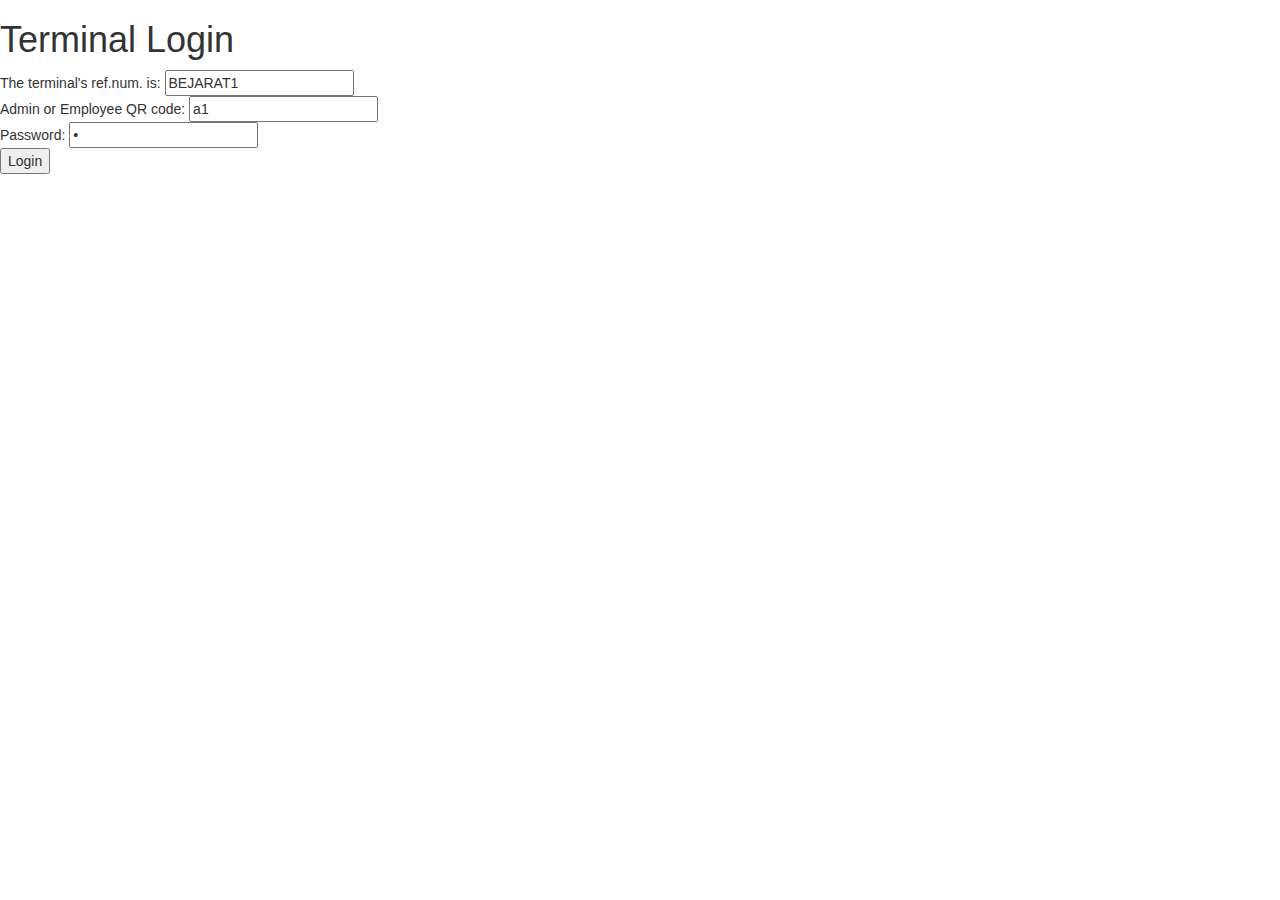
==== entrance/index.html @ 2e823de0 "terminal webapp beta" ====
<!DOCTYPE html>
<html>
	<head>
		<meta charset="UTF-8">
		<title>QR Entrance System Terminal</title>
		<script type="text/javascript" src="../common/js/lib/jquery-3.1.1.min.js"></script>
		<script type="text/javascript" src="../common/js/lib/notify.min.js"></script>
        <script type="text/javascript" src="../common/js/general.js"></script>
        <script type="text/javascript" src="../common/js/lib/instascan.min.js"></script>
        <!-- <script type="text/javascript" src="js/additional.js"></script> -->
        <script type="text/javascript" src="js/index.js"></script>
        <script type="text/javascript" src="../common/js/lib/bootstrap.js"></script>
        <link rel="stylesheet" href="../common/css/bootstrap.css">
        <meta name="viewport" content="width=device-width, initial-scale=1" />
	</head>
	<body>

		<div id="terminalWrapper">
			<div id="terminalLoginScreen">
				<h1>Terminal Login</h1>
				<span id="loginStatusMessage"></span>
				<form>
					<p>The terminal's ref.num. is: <input class="target" type="text" id="loginRefnum" value="BEJARAT1"><br>
					Admin or Employee QR code: <input class="target" type="text" id="loginQr" value="a1"><br>
					Password: <input class="target"type="password" id="loginPass" value="0"><br>
					<input type="submit" id="loginBtn" value="Login"></p>
				</form>
			</div>

			<div id="terminalLogoutScreen">
			</div>

			<div id="terminalMenuScreen">
				<h1>QR beléptető rendszer</h1>

				<input type="submit" id="enterBtn" value="Beléptetés">
				<input type="submit" id="exitBtn" value="kiléptetés">
				<input type="submit" id="szolgBtn" value="Szolgáltalás igénybevétele">
				<input type="submit" id="logoutBtn" value="Kijelentkezés">
			</div>

			<div id="terminalEnterScreen">
				<h1>Beléptetés</h1>

				<form>
					<p><input type="submit" class="backToMenu" value="Back to the menu">
					Password: <input class="target" type="password" id="enterPass" value="0"><br>
					<input type="submit" id="enterSubmit" value="Enter"></p>
				</form>
			</div>

			<div id="terminalExitScreen">
			</div>
			
			<div id="terminalPaidServicesScreen">
				<input type="submit" class="backToMenu" value="Back to the menu">

				<table id="servicelist">
					<tr class="clicker" id="s00">
						<td colspan="2">
							Szolgáltalás1
						</td>
					</tr>
					<tr id="p00">
						<td>
							Megnevezés1
						</td>
						<td>
							100
						</td>
					</tr>
				</table>
			</div>
			
			<div id="terminalUseServiceScreen">
				<h1>Use service</h1>

				<form>
					<p><input type="submit" class="backToMenu" value="Back to the menu">
					Password: <input class="target" type="password" id="serviceUsePass" value="0"><br>
					<input type="submit" id="serviceUseSubmit" value="USE SERVICE"></p>
				</form>
			</div>
			
			<div id="qrScanPreview">
				<input type="submit" class="backToMenu" value="Back to the menu">
				<video id="preview"></video>
			</div>
			
			<div id="pleaseWaitScreen">
				<p>Processing request. Please wait...</p>
			</div>
		</div>
</html>
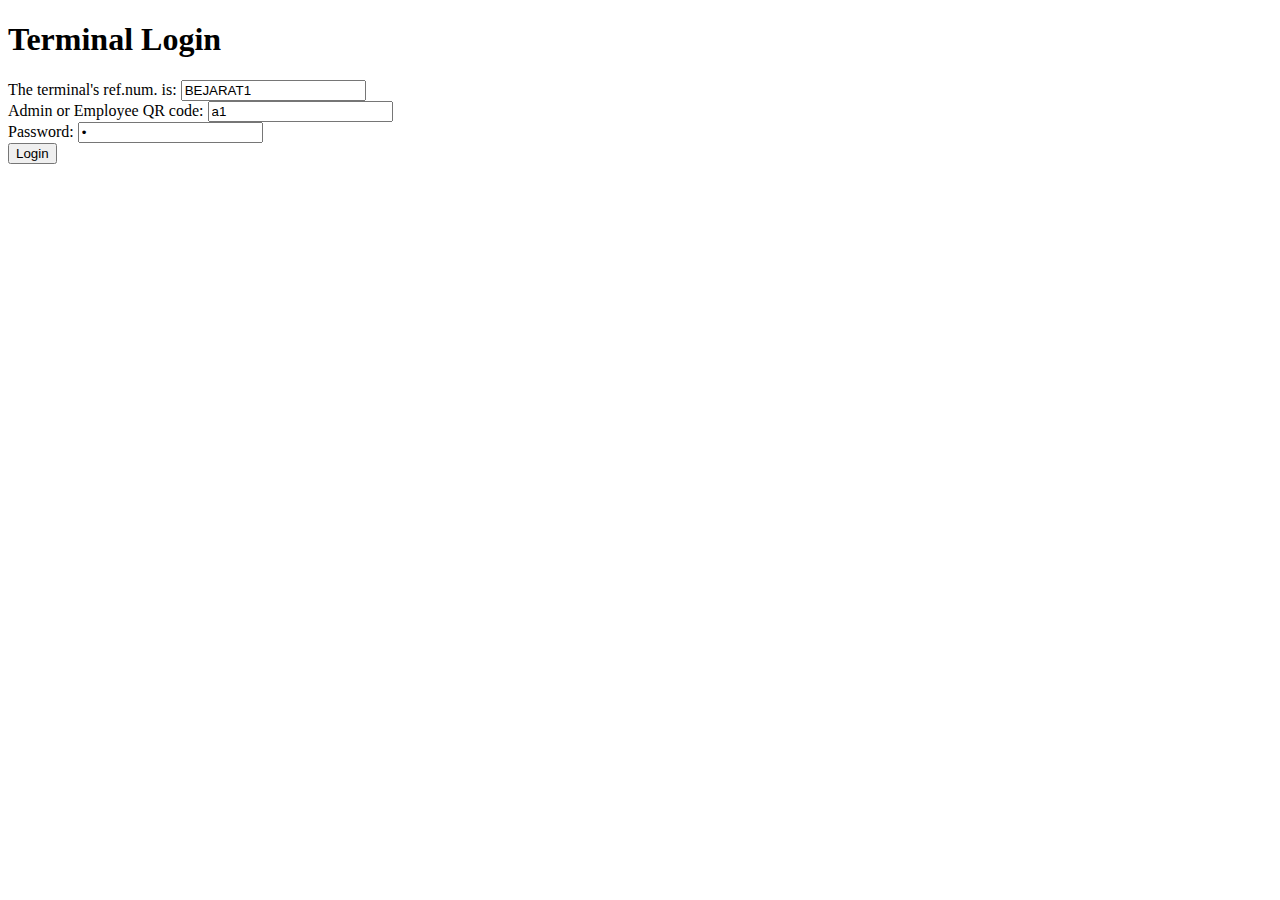
==== commit c5b7e3e9: "ssh server added" ====
--- a/entrance/index.html
+++ b/entrance/index.html
@@ -7,10 +7,9 @@
 		<script type="text/javascript" src="../common/js/lib/notify.min.js"></script>
         <script type="text/javascript" src="../common/js/general.js"></script>
         <script type="text/javascript" src="../common/js/lib/instascan.min.js"></script>
-        <!-- <script type="text/javascript" src="js/additional.js"></script> -->
-        <script type="text/javascript" src="js/index.js"></script>
-        <script type="text/javascript" src="../common/js/lib/bootstrap.js"></script>
-        <link rel="stylesheet" href="../common/css/bootstrap.css">
+        <script type="text/javascript" src="../common/js/lib/bootstrap.min.js"></script>
+        <link rel="stylesheet" href="../common/css/bootstrap.min.css">
+		<script type="text/javascript" src="js/index.js"></script>
         <meta name="viewport" content="width=device-width, initial-scale=1" />
 	</head>
 	<body>
@@ -43,7 +42,7 @@
 				<h1>Beléptetés</h1>
 
 				<form>
-					<p><input type="submit" class="backToMenu" value="Back to the menu">
+					<p><input type="submit" class="backToMenu" value="Back to the menu"><br>
 					Password: <input class="target" type="password" id="enterPass" value="0"><br>
 					<input type="submit" id="enterSubmit" value="Enter"></p>
 				</form>
@@ -53,22 +52,12 @@
 			</div>
 			
 			<div id="terminalPaidServicesScreen">
-				<input type="submit" class="backToMenu" value="Back to the menu">
+				<input type="submit" class="backToMenu" value="Back to the menu"><br>
 
-				<table id="servicelist">
-					<tr class="clicker" id="s00">
-						<td colspan="2">
-							Szolgáltalás1
-						</td>
-					</tr>
-					<tr id="p00">
-						<td>
-							Megnevezés1
-						</td>
-						<td>
-							100
-						</td>
-					</tr>
+				<table id="servicelist" class="table table-bordered table-inverse">
+					<tbody>
+					<tr class="clicker" id="s00"><td colspan="2">Szolgáltalás1</td></tr><tr id="p00"><td>Megnevezés1</td><td>100</td></tr>
+					</tbody>
 				</table>
 			</div>
 			
@@ -76,14 +65,14 @@
 				<h1>Use service</h1>
 
 				<form>
-					<p><input type="submit" class="backToMenu" value="Back to the menu">
+					<p><input type="submit" class="backToMenu" value="Back to the menu"><br>
 					Password: <input class="target" type="password" id="serviceUsePass" value="0"><br>
 					<input type="submit" id="serviceUseSubmit" value="USE SERVICE"></p>
 				</form>
 			</div>
 			
 			<div id="qrScanPreview">
-				<input type="submit" class="backToMenu" value="Back to the menu">
+				<input type="submit" class="backToMenu" value="Back to the menu"><br>
 				<video id="preview"></video>
 			</div>
 			
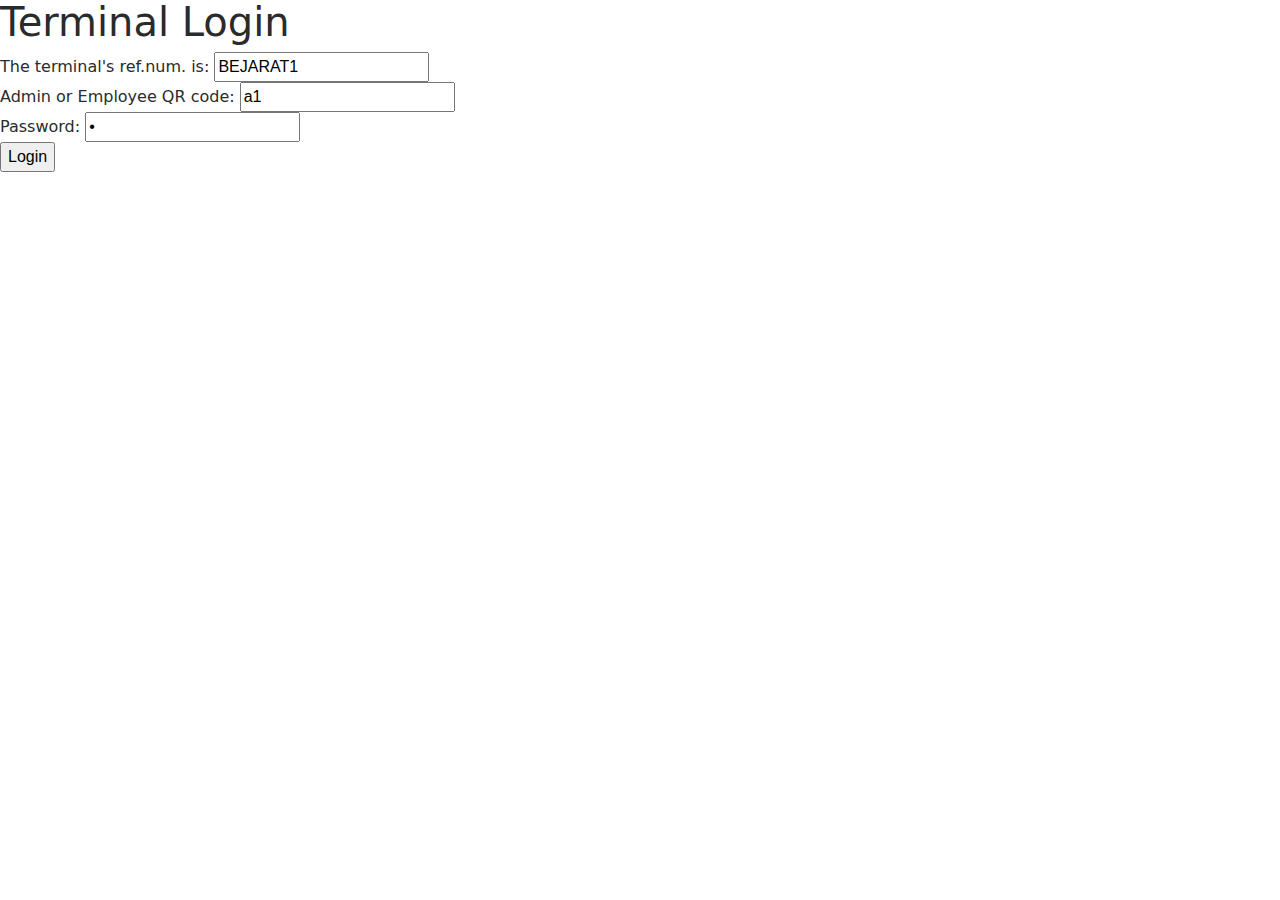
==== commit 76a7f632: "allow access origin headers fix" ====
--- a/entrance/index.html
+++ b/entrance/index.html
@@ -7,6 +7,7 @@
 		<script type="text/javascript" src="../common/js/lib/notify.min.js"></script>
         <script type="text/javascript" src="../common/js/general.js"></script>
         <script type="text/javascript" src="../common/js/lib/instascan.min.js"></script>
+        <script type="text/javascript" src="../common/js/lib/tether.min.js"></script>
         <script type="text/javascript" src="../common/js/lib/bootstrap.min.js"></script>
         <link rel="stylesheet" href="../common/css/bootstrap.min.css">
 		<script type="text/javascript" src="js/index.js"></script>
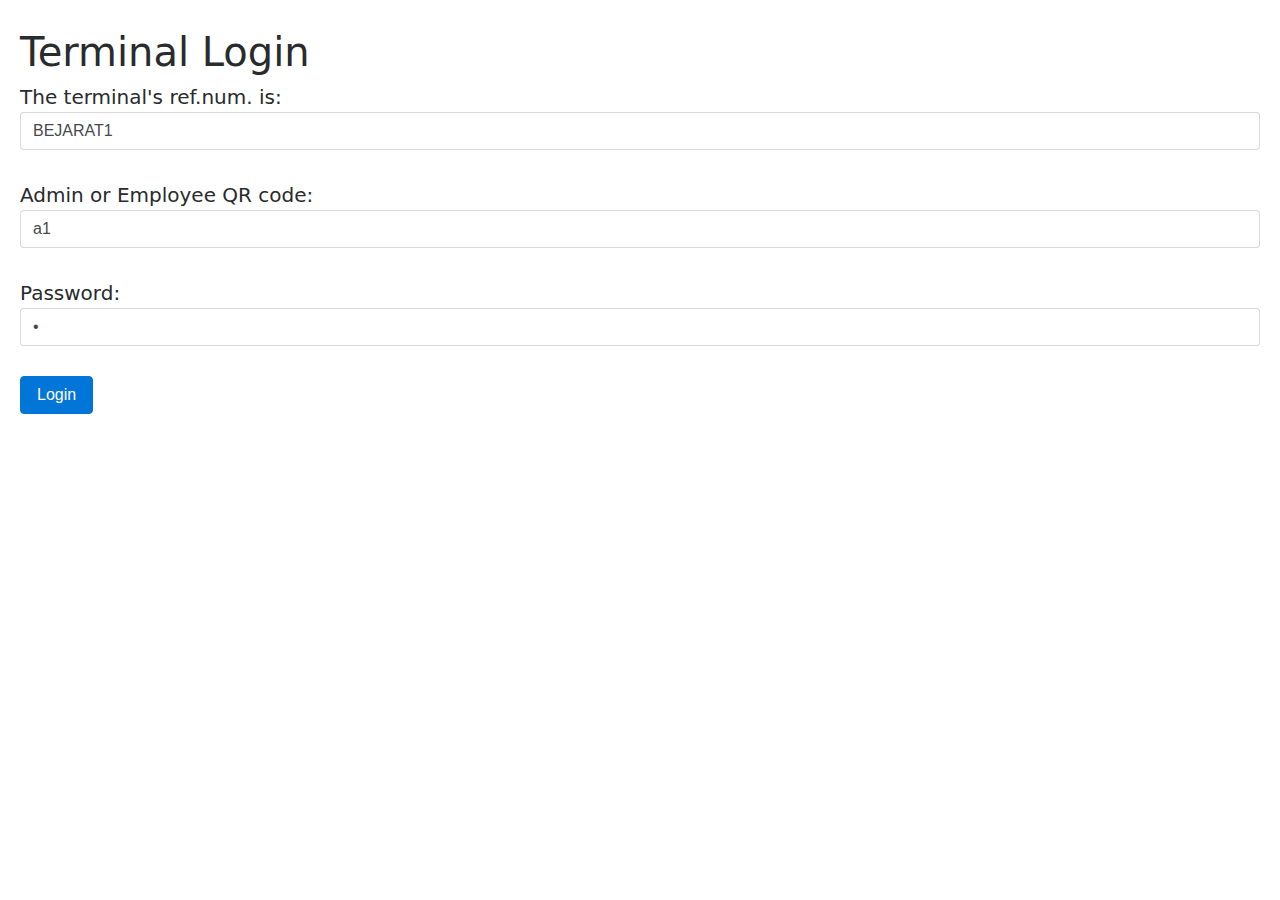
==== commit f29737ee: "cross origin header added to server and portchange to 443" ====
--- a/entrance/index.html
+++ b/entrance/index.html
@@ -11,69 +11,73 @@
         <script type="text/javascript" src="../common/js/lib/bootstrap.min.js"></script>
         <link rel="stylesheet" href="../common/css/bootstrap.min.css">
 		<script type="text/javascript" src="js/index.js"></script>
+		<style>body { padding:20px;margin-top:10px; } p { font-size: 15pt; }</style>
         <meta name="viewport" content="width=device-width, initial-scale=1" />
 	</head>
 	<body>
 
 		<div id="terminalWrapper">
+			<div id="terminalMenuBackButton">
+				<input type="button" id="backToMenu" class="btn btn-default" value="Back to the menu"><hr>
+			</div>
+			
 			<div id="terminalLoginScreen">
 				<h1>Terminal Login</h1>
-				<span id="loginStatusMessage"></span>
 				<form>
-					<p>The terminal's ref.num. is: <input class="target" type="text" id="loginRefnum" value="BEJARAT1"><br>
-					Admin or Employee QR code: <input class="target" type="text" id="loginQr" value="a1"><br>
-					Password: <input class="target"type="password" id="loginPass" value="0"><br>
-					<input type="submit" id="loginBtn" value="Login"></p>
+					<p>The terminal's ref.num. is: 
+						<input class="form-control" type="text" id="loginRefnum" value="BEJARAT1"><br>
+					Admin or Employee QR code: 
+						<input class="form-control" type="text" id="loginQr" value="a1"><br>
+					Password: 
+						<input class="form-control" type="password" id="loginPass" value="0"><br>
+					<input type="submit" id="loginBtn" class="btn btn-primary" value="Login"></p>
 				</form>
 			</div>
 
-			<div id="terminalLogoutScreen">
-			</div>
-
 			<div id="terminalMenuScreen">
-				<h1>QR beléptető rendszer</h1>
-
-				<input type="submit" id="enterBtn" value="Beléptetés">
-				<input type="submit" id="exitBtn" value="kiléptetés">
-				<input type="submit" id="szolgBtn" value="Szolgáltalás igénybevétele">
-				<input type="submit" id="logoutBtn" value="Kijelentkezés">
+				<h1>QR Entrance System - Terminal</h1>
+				<p>Choose a task to perform:</p>
+				<input type="button" class="btn btn-default btn-block" id="enterBtn" value="Entering">
+				<input type="button" class="btn btn-default btn-block" id="exitBtn" value="Exiting">
+				<input type="button" class="btn btn-default btn-block" id="szolgBtn" value="Using a service">
+				<input type="button" class="btn btn-default btn-block" id="logoutBtn" value="Log out this terminal">
 			</div>
 
 			<div id="terminalEnterScreen">
-				<h1>Beléptetés</h1>
-
+				<h1>Entering</h1>
+				<p>Scan your QR code:</p>
 				<form>
-					<p><input type="submit" class="backToMenu" value="Back to the menu"><br>
-					Password: <input class="target" type="password" id="enterPass" value="0"><br>
-					<input type="submit" id="enterSubmit" value="Enter"></p>
+					<p>Your password: <input class="form-control" type="password" id="enterPass" value="0"><br>
+					<input type="submit" id="enterSubmit" class="btn btn-primary" value="Enter"></p>
 				</form>
 			</div>
 
 			<div id="terminalExitScreen">
 			</div>
 			
-			<div id="terminalPaidServicesScreen">
-				<input type="submit" class="backToMenu" value="Back to the menu"><br>
+			<div id="terminalPaidServicesScreen">				
+				<h1>Using a service</h1>
+				<p>Choose a service to use from the list:</p>				
 
 				<table id="servicelist" class="table table-bordered table-inverse">
 					<tbody>
-					<tr class="clicker" id="s00"><td colspan="2">Szolgáltalás1</td></tr><tr id="p00"><td>Megnevezés1</td><td>100</td></tr>
+					<!-- <tr class="clicker" id="s00"><td colspan="2">Szolgáltalás1</td></tr><tr id="p00"><td>Megnevezés1</td><td>100</td></tr> -->
 					</tbody>
 				</table>
 			</div>
 			
 			<div id="terminalUseServiceScreen">
-				<h1>Use service</h1>
+				<h1>Using a service</h1>
+				<p>Please enter your password to pay for the service.</p>	
 
 				<form>
-					<p><input type="submit" class="backToMenu" value="Back to the menu"><br>
-					Password: <input class="target" type="password" id="serviceUsePass" value="0"><br>
-					<input type="submit" id="serviceUseSubmit" value="USE SERVICE"></p>
+					<input class="form-control" type="password" id="serviceUsePass" value="0"><br>
+					<input type="submit" id="serviceUseSubmit" class="btn btn-primary" value="USE SERVICE">
 				</form>
 			</div>
 			
 			<div id="qrScanPreview">
-				<input type="submit" class="backToMenu" value="Back to the menu"><br>
+				<p>Please scan your QR code here:</p>
 				<video id="preview"></video>
 			</div>
 			
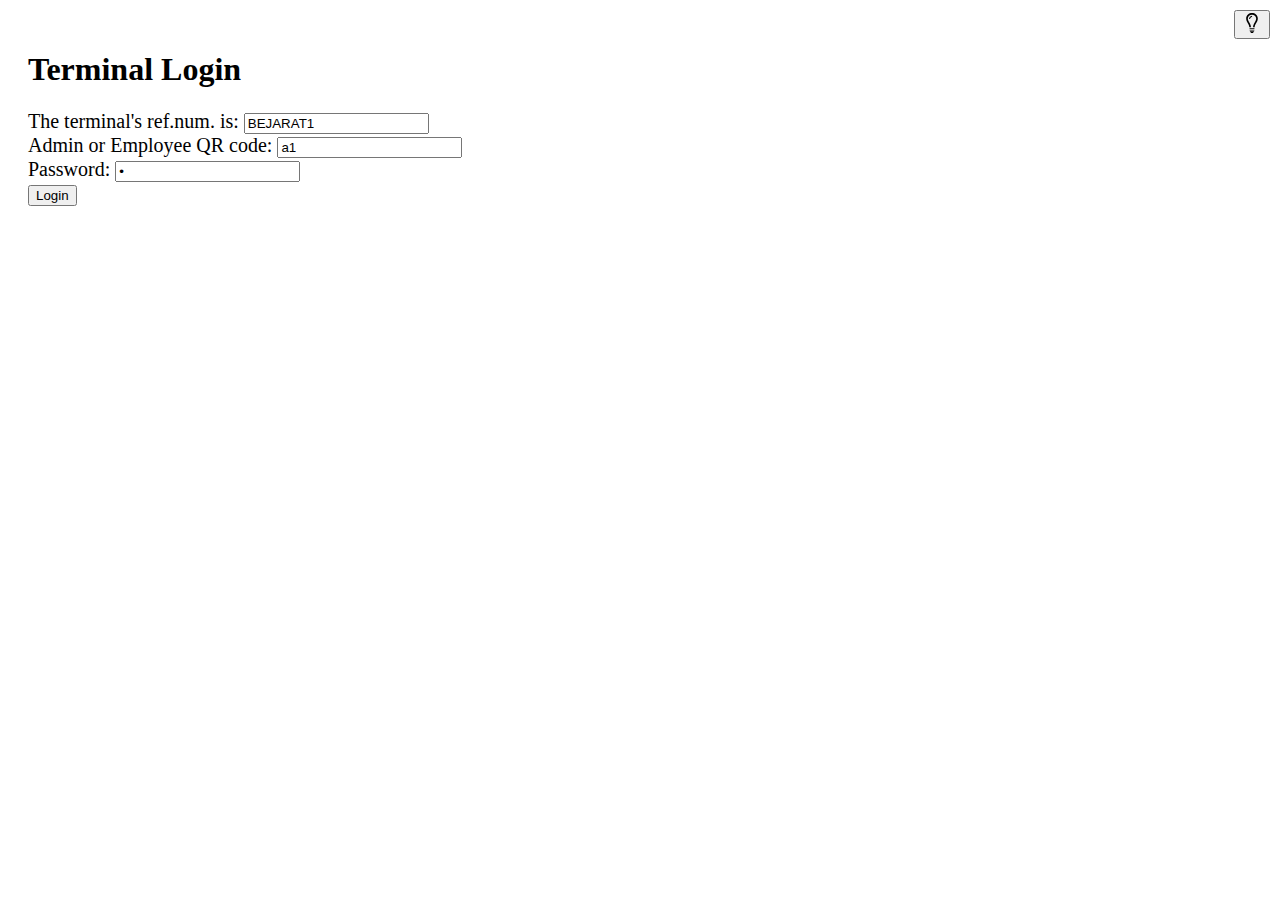
==== commit 19d49b2f: "using stored data" ====
--- a/entrance/index.html
+++ b/entrance/index.html
@@ -3,25 +3,66 @@
 	<head>
 		<meta charset="UTF-8">
 		<title>QR Entrance System Terminal</title>
+		<link rel="stylesheet" href="../common/css/bootstrap.min.css.bak">
+		<style id="basic">
+			body { 
+				padding:20px;
+				margin-top:10px; 
+			} 
+			p { 
+				font-size: 15pt; 
+			}
+			#setOtherTheme{
+				position:absolute;
+				top:10px;
+				right: 10px;
+ 			}
+			span.lightbulb {
+				background: url(svg/iconmonstr-light-bulb-12.svg) no-repeat center;
+				background-size: contain;
+				cursor: pointer;
+				display: inline-block;
+				height: 20px;
+				width: 20px;
+			}
+		</style>
+		<style id="light">
+				body {
+					color: black;
+					background-color: white;
+				}
+			</style>
+			<style id="dark">
+				body {
+					color: white;
+					background-color: black;
+				}
+			</style>
 		<script type="text/javascript" src="../common/js/lib/jquery-3.1.1.min.js"></script>
 		<script type="text/javascript" src="../common/js/lib/notify.min.js"></script>
         <script type="text/javascript" src="../common/js/general.js"></script>
         <script type="text/javascript" src="../common/js/lib/instascan.min.js"></script>
         <script type="text/javascript" src="../common/js/lib/tether.min.js"></script>
         <script type="text/javascript" src="../common/js/lib/bootstrap.min.js"></script>
-        <link rel="stylesheet" href="../common/css/bootstrap.min.css">
 		<script type="text/javascript" src="js/index.js"></script>
-		<style>body { padding:20px;margin-top:10px; } p { font-size: 15pt; }</style>
+		<script type="text/javascript" src="../common/js/lib/jwt-decode.min.js"></script>
+		
         <meta name="viewport" content="width=device-width, initial-scale=1" />
 	</head>
 	<body>
 
 		<div id="terminalWrapper">
-			<div id="terminalMenuBackButton">
+			<div id="themeChoosing">
+				<button type="button" id="setOtherTheme" class="btn btn-default" title="Switch Between Light and Dark Mode">
+						<span class="lightbulb"></span>
+				</button>
+			</div>
+
+			<div id="terminalMenuBackButton" style="display: none;">
 				<input type="button" id="backToMenu" class="btn btn-default" value="Back to the menu"><hr>
 			</div>
 			
-			<div id="terminalLoginScreen">
+			<div id="terminalLoginScreen" style="display: none;">
 				<h1>Terminal Login</h1>
 				<form>
 					<p>The terminal's ref.num. is: 
@@ -34,7 +75,7 @@
 				</form>
 			</div>
 
-			<div id="terminalMenuScreen">
+			<div id="terminalMenuScreen" style="display: none;">
 				<h1>QR Entrance System - Terminal</h1>
 				<p>Choose a task to perform:</p>
 				<input type="button" class="btn btn-default btn-block" id="enterBtn" value="Entering">
@@ -43,7 +84,7 @@
 				<input type="button" class="btn btn-default btn-block" id="logoutBtn" value="Log out this terminal">
 			</div>
 
-			<div id="terminalEnterScreen">
+			<div id="terminalEnterScreen" style="display: none;">
 				<h1>Entering</h1>
 				<p>Scan your QR code:</p>
 				<form>
@@ -52,21 +93,21 @@
 				</form>
 			</div>
 
-			<div id="terminalExitScreen">
+			<div id="terminalExitScreen" style="display: none;">
 			</div>
 			
-			<div id="terminalPaidServicesScreen">				
+			<div id="terminalPaidServicesScreen" style="display: none;">				
 				<h1>Using a service</h1>
 				<p>Choose a service to use from the list:</p>				
 
-				<table id="servicelist" class="table table-bordered table-inverse">
+				<table id="servicelist" class="table table-bordered table-inverse table-hover">
 					<tbody>
 					<!-- <tr class="clicker" id="s00"><td colspan="2">Szolgáltalás1</td></tr><tr id="p00"><td>Megnevezés1</td><td>100</td></tr> -->
 					</tbody>
 				</table>
 			</div>
 			
-			<div id="terminalUseServiceScreen">
+			<div id="terminalUseServiceScreen" style="display: none;">
 				<h1>Using a service</h1>
 				<p>Please enter your password to pay for the service.</p>	
 
@@ -76,12 +117,12 @@
 				</form>
 			</div>
 			
-			<div id="qrScanPreview">
+			<div id="qrScanPreview" style="display: none;">
 				<p>Please scan your QR code here:</p>
 				<video id="preview"></video>
 			</div>
 			
-			<div id="pleaseWaitScreen">
+			<div id="pleaseWaitScreen" style="display: none;">
 				<p>Processing request. Please wait...</p>
 			</div>
 		</div>
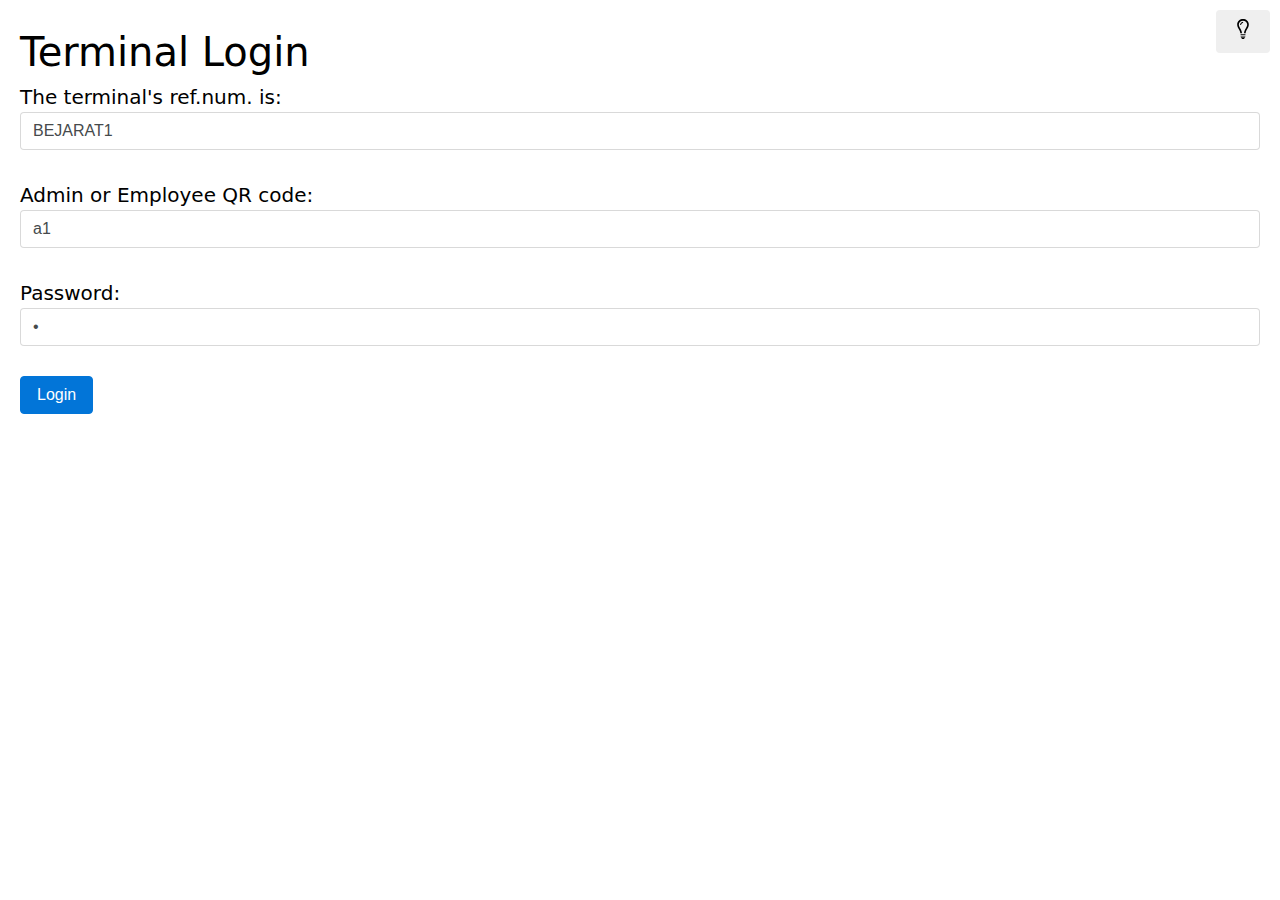
==== commit 2704af4b: "css href fix" ====
--- a/entrance/index.html
+++ b/entrance/index.html
@@ -3,7 +3,7 @@
 	<head>
 		<meta charset="UTF-8">
 		<title>QR Entrance System Terminal</title>
-		<link rel="stylesheet" href="../common/css/bootstrap.min.css.bak">
+		<link rel="stylesheet" href="../common/css/bootstrap.min.css">
 		<style id="basic">
 			body { 
 				padding:20px;
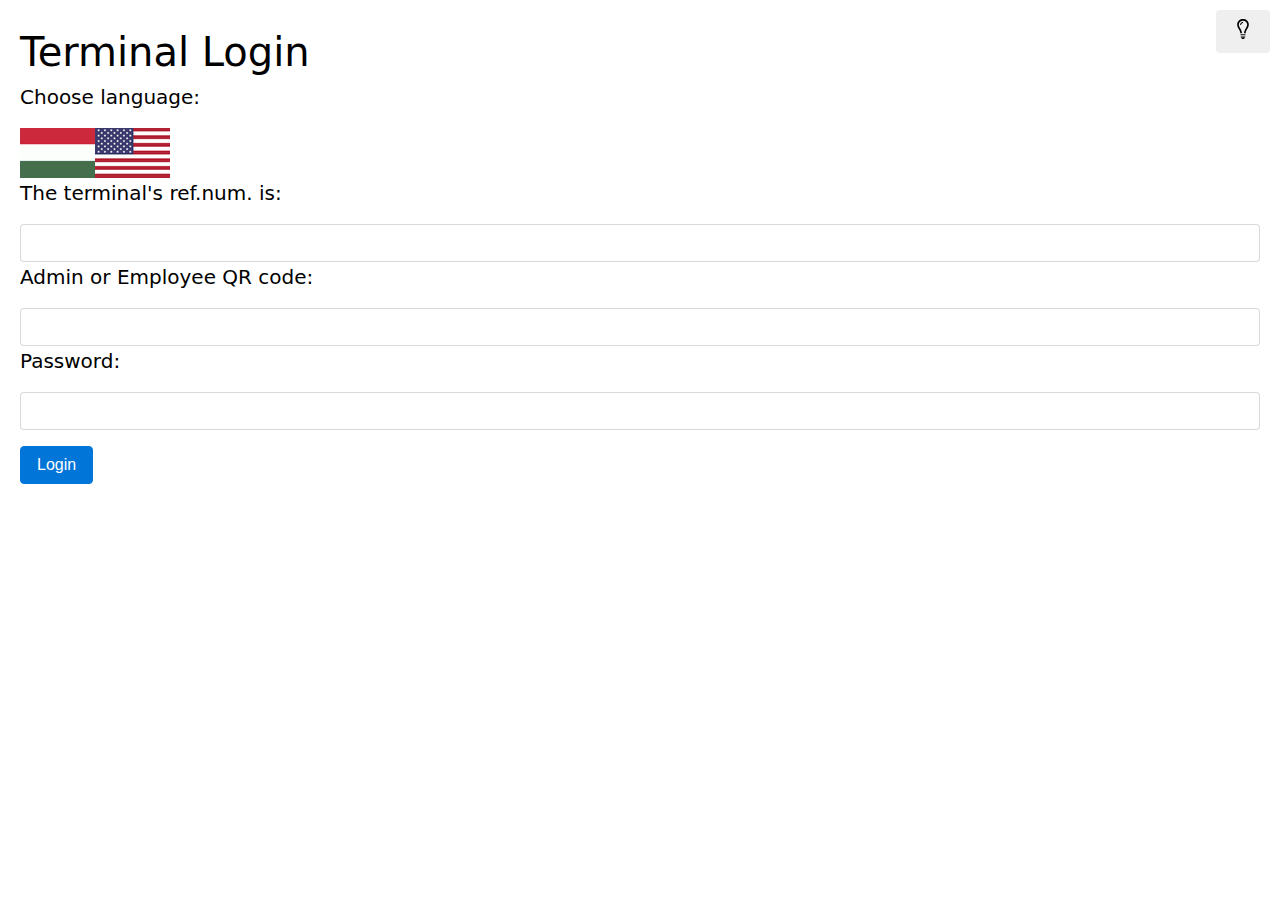
==== commit cf0360ff: "1101 version" ====
--- a/entrance/index.html
+++ b/entrance/index.html
@@ -1,129 +1 @@
-<!DOCTYPE html>
-<html>
-	<head>
-		<meta charset="UTF-8">
-		<title>QR Entrance System Terminal</title>
-		<link rel="stylesheet" href="../common/css/bootstrap.min.css">
-		<style id="basic">
-			body { 
-				padding:20px;
-				margin-top:10px; 
-			} 
-			p { 
-				font-size: 15pt; 
-			}
-			#setOtherTheme{
-				position:absolute;
-				top:10px;
-				right: 10px;
- 			}
-			span.lightbulb {
-				background: url(svg/iconmonstr-light-bulb-12.svg) no-repeat center;
-				background-size: contain;
-				cursor: pointer;
-				display: inline-block;
-				height: 20px;
-				width: 20px;
-			}
-		</style>
-		<style id="light">
-				body {
-					color: black;
-					background-color: white;
-				}
-			</style>
-			<style id="dark">
-				body {
-					color: white;
-					background-color: black;
-				}
-			</style>
-		<script type="text/javascript" src="../common/js/lib/jquery-3.1.1.min.js"></script>
-		<script type="text/javascript" src="../common/js/lib/notify.min.js"></script>
-        <script type="text/javascript" src="../common/js/general.js"></script>
-        <script type="text/javascript" src="../common/js/lib/instascan.min.js"></script>
-        <script type="text/javascript" src="../common/js/lib/tether.min.js"></script>
-        <script type="text/javascript" src="../common/js/lib/bootstrap.min.js"></script>
-		<script type="text/javascript" src="js/index.js"></script>
-		<script type="text/javascript" src="../common/js/lib/jwt-decode.min.js"></script>
-		
-        <meta name="viewport" content="width=device-width, initial-scale=1" />
-	</head>
-	<body>
-
-		<div id="terminalWrapper">
-			<div id="themeChoosing">
-				<button type="button" id="setOtherTheme" class="btn btn-default" title="Switch Between Light and Dark Mode">
-						<span class="lightbulb"></span>
-				</button>
-			</div>
-
-			<div id="terminalMenuBackButton" style="display: none;">
-				<input type="button" id="backToMenu" class="btn btn-default" value="Back to the menu"><hr>
-			</div>
-			
-			<div id="terminalLoginScreen" style="display: none;">
-				<h1>Terminal Login</h1>
-				<form>
-					<p>The terminal's ref.num. is: 
-						<input class="form-control" type="text" id="loginRefnum" value="BEJARAT1"><br>
-					Admin or Employee QR code: 
-						<input class="form-control" type="text" id="loginQr" value="a1"><br>
-					Password: 
-						<input class="form-control" type="password" id="loginPass" value="0"><br>
-					<input type="submit" id="loginBtn" class="btn btn-primary" value="Login"></p>
-				</form>
-			</div>
-
-			<div id="terminalMenuScreen" style="display: none;">
-				<h1>QR Entrance System - Terminal</h1>
-				<p>Choose a task to perform:</p>
-				<input type="button" class="btn btn-default btn-block" id="enterBtn" value="Entering">
-				<input type="button" class="btn btn-default btn-block" id="exitBtn" value="Exiting">
-				<input type="button" class="btn btn-default btn-block" id="szolgBtn" value="Using a service">
-				<input type="button" class="btn btn-default btn-block" id="logoutBtn" value="Log out this terminal">
-			</div>
-
-			<div id="terminalEnterScreen" style="display: none;">
-				<h1>Entering</h1>
-				<p>Scan your QR code:</p>
-				<form>
-					<p>Your password: <input class="form-control" type="password" id="enterPass" value="0"><br>
-					<input type="submit" id="enterSubmit" class="btn btn-primary" value="Enter"></p>
-				</form>
-			</div>
-
-			<div id="terminalExitScreen" style="display: none;">
-			</div>
-			
-			<div id="terminalPaidServicesScreen" style="display: none;">				
-				<h1>Using a service</h1>
-				<p>Choose a service to use from the list:</p>				
-
-				<table id="servicelist" class="table table-bordered table-inverse table-hover">
-					<tbody>
-					<!-- <tr class="clicker" id="s00"><td colspan="2">Szolgáltalás1</td></tr><tr id="p00"><td>Megnevezés1</td><td>100</td></tr> -->
-					</tbody>
-				</table>
-			</div>
-			
-			<div id="terminalUseServiceScreen" style="display: none;">
-				<h1>Using a service</h1>
-				<p>Please enter your password to pay for the service.</p>	
-
-				<form>
-					<input class="form-control" type="password" id="serviceUsePass" value="0"><br>
-					<input type="submit" id="serviceUseSubmit" class="btn btn-primary" value="USE SERVICE">
-				</form>
-			</div>
-			
-			<div id="qrScanPreview" style="display: none;">
-				<p>Please scan your QR code here:</p>
-				<video id="preview"></video>
-			</div>
-			
-			<div id="pleaseWaitScreen" style="display: none;">
-				<p>Processing request. Please wait...</p>
-			</div>
-		</div>
-</html>+<!DOCTYPE html><html lang="en,hu"><head><meta charset="UTF-8"><title>QR Entrance System Terminal</title><link rel="stylesheet" href="../common/css/bootstrap.min.css"><link rel="stylesheet" href="css/entrance.css"><meta name="viewport" content="width=device-width, initial-scale=1"></head><body><noscript><p>Your browser does not support Javascript. Please use Google Chrome, Mozilla Firefox or Microsoft Edge!</p></noscript><div id="terminalWrapper"><div id="themeChoosing"><button type="button" id="setOtherTheme" class="btn btn-default" title="Switch Between Light and Dark Mode"><span class="lightbulb"></span></button></div><div id="terminalMenuBackButton" style="display: none;"><input type="button" id="backToMenu" class="btn btn-default" data-translatebtn="backToMenu"><input type="button" id="hideVideoPreview" class="btn btn-default" data-translatebtn="hideVideoPreview"><hr></div><div id="terminalLoginScreen" style="display: none;"><h1 data-translate="terminalLogin"></h1><p data-translate="chooseLanguage"></p><img id="huSelected" src="img/hu.png" ><img id="enSelected" src="img/en.png" ><form><p data-translate="terminalsRefNumIs"> </p><input class="form-control" type="text" id="loginRefnum" ><p data-translate="adminOrEmployeeQr"> </p><input class="form-control" type="text" id="loginQr" ><p data-translate="password"></p><input class="form-control" type="password" id="loginPass" ><p></p><input type="submit" id="loginBtn" class="btn btn-primary" data-translatebtn="login"></form></div><div id="terminalMenuScreen" style="display: none;"><h1 data-translate="qrSystemTerminal"></h1><p data-translate="chooseTask"></p><input type="button" class="btn btn-default btn-block" id="enterBtn" data-translatebtn="enterBtn"><input type="button" class="btn btn-default btn-block" id="exitBtn" data-translatebtn="exitBtn"><input type="button" class="btn btn-default btn-block" id="szolgBtn" data-translatebtn="szolgBtn"><input type="button" class="btn btn-default btn-block" id="logoutBtn" data-translatebtn="logoutBtn"></div><div id="terminalEnterScreen" style="display: none;"><h1 data-translate="entering"></h1><p data-translate="scanYourQrText"></p><form><p data-translate="yourPassword"></p><p><input class="form-control" type="password" id="enterPass"></p><p><input type="submit" id="enterSubmit" class="btn btn-primary" data-translatebtn="enter"></p></form></div><div id="terminalExitScreen" style="display: none;"></div><div id="terminalPaidServicesScreen" style="display: none;"><h1 data-translate="usingService"></h1><p data-translate="entering"></p><table id="servicelist" class="table table-bordered table-inverse table-hover"><tbody></tbody></table></div><div id="terminalUseServiceScreen" style="display: none;"><h1 data-translate="usingService"></h1><p data-translate="pleaseEnterPassToPay"></p><form><input class="form-control" type="password" id="serviceUsePass"><br><input type="submit" id="serviceUseSubmit" class="btn btn-primary" data-translatebtn="useServiceBtn"></form></div><div id="qrScanPreview" style="display: none;"><p data-translate="scanYourQrText"></p><video id="preview" ></video><img id="qrPic" src="img/qr.png"/></div><div id="pleaseWaitScreen" style="display: none;"><p style="font-size: 250%;" id="pleaseWaitText" data-translate="processingPleaseWait"></p></div><div id="dialog" style="display: none;" align="center"><p style="font-size: 250%;" id="confirmPayment"></p><span style="display: inline;"><input type="button" id="btYes" class="btn btn-primary btn-lg" data-translatebtn="yes"><input type="button" id="btNo" class="btn btn-default btn-lg" data-translatebtn="no"></span></div></div><script type="text/javascript" src="../common/js/lib/jquery-3.1.1.min.js"></script> <script type="text/javascript" src="../common/js/general.js"/></script> <script type="text/javascript" src="../common/js/lib/instascan.min.js"/></script> <script type="text/javascript" src="../common/js/lib/tether.min.js"/></script> <script type="text/javascript" src="../common/js/lib/bootstrap.min.js"/></script><script type="text/javascript" src="js/localization.js"></script><script type="text/javascript" src="js/index.js"></script><script type="text/javascript" src="../common/js/lib/jwt-decode.min.js"></script></html>--- a/entrance/css/entrance.css
+++ b/entrance/css/entrance.css
@@ -0,0 +1 @@
+body{padding:20px;margin-top:10px}p{font-size:15pt}#setOtherTheme{position:absolute;top:10px;right:10px}span.lightbulb{background:url(../svg/iconmonstr-light-bulb-12.svg) no-repeat center;background-size:contain;cursor:pointer;display:inline-block;height:20px;width:20px}#pleaseWaitScreen{height:100%;width:100%;display:flex;position:fixed;align-items:center;justify-content:center}.success{color:green}.error{color:red}.info{color:darkgray}#btYes,#btNo{padding:40px;margin:15px}